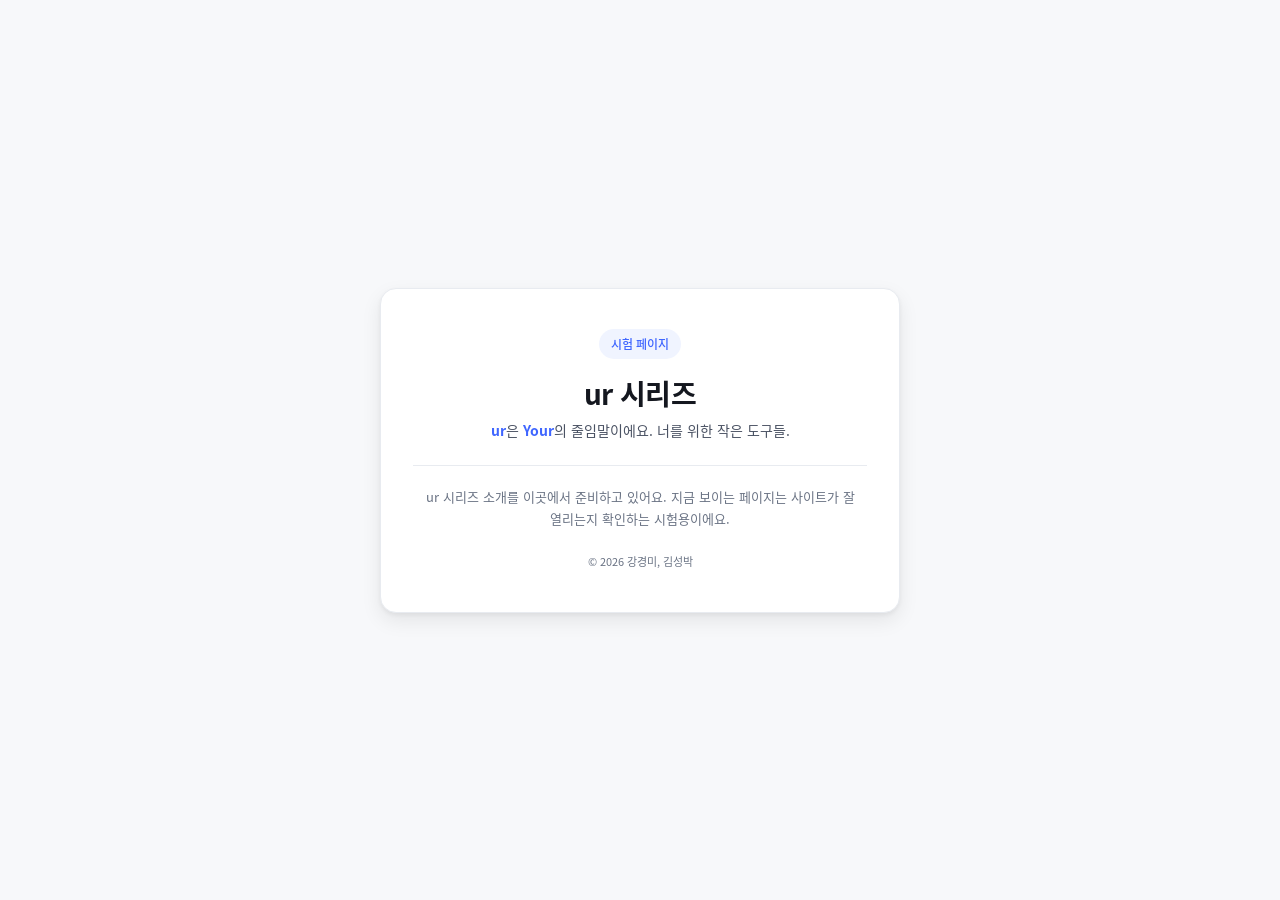
==== index.html @ 3ccf32d2 "시험용 첫 화면: ur 시리즈 소개 준비 중(noindex), ur-design 0.4.3 web 복사" ====
<!doctype html>
<html lang="ko">
<head>
<meta charset="utf-8">
<meta name="viewport" content="width=device-width, initial-scale=1, viewport-fit=cover">
<title>ur 시리즈 — 시험 페이지</title>
<meta name="description" content="ur 시리즈 소개 사이트를 준비하고 있어요. 지금은 시험용 페이지예요.">
<!-- 시험용: 정식 소개 페이지가 생기기 전까지 검색에 내보내지 않는다 -->
<meta name="robots" content="noindex">
<link rel="stylesheet" href="ur-design/ur-tokens.css">
<style>
  * { box-sizing: border-box; }
  body {
    margin: 0;
    min-height: 100vh;
    display: grid;
    place-items: center;
    padding: var(--ur-space-24);
    background: var(--ur-bg-app);
    color: var(--ur-text-primary);
    font-family: var(--ur-font-sans);
    font-size: var(--ur-text-body-size);
    line-height: var(--ur-text-body-line);
    word-break: keep-all;
  }
  main {
    width: 100%;
    max-width: 520px;
    padding: var(--ur-space-40) var(--ur-space-32);
    border-radius: var(--ur-radius-xl);
    background: var(--ur-bg-surface);
    border: 1px solid var(--ur-border-subtle);
    box-shadow: var(--ur-shadow-md);
    text-align: center;
  }
  .badge {
    display: inline-block;
    padding: var(--ur-space-4) var(--ur-space-12);
    border-radius: var(--ur-radius-full);
    background: var(--ur-accent-subtle);
    color: var(--ur-accent-default);
    font-size: var(--ur-text-label-size);
    font-weight: var(--ur-text-label-weight);
  }
  h1 {
    margin: var(--ur-space-16) 0 var(--ur-space-8);
    font-size: var(--ur-text-display-size);
    line-height: var(--ur-text-display-line);
    font-weight: var(--ur-text-display-weight);
    letter-spacing: var(--ur-text-display-tracking);
  }
  .meaning { margin: 0; color: var(--ur-text-secondary); }
  .meaning b { color: var(--ur-accent-default); }
  .note {
    margin: var(--ur-space-24) 0 0;
    padding-top: var(--ur-space-20);
    border-top: 1px solid var(--ur-border-subtle);
    color: var(--ur-text-tertiary);
    font-size: var(--ur-text-body-sm-size);
  }
  footer { margin-top: var(--ur-space-20); color: var(--ur-text-tertiary); font-size: var(--ur-text-caption-size); }
</style>
</head>
<body>
<main>
  <span class="badge">시험 페이지</span>
  <h1>ur 시리즈</h1>
  <p class="meaning"><b>ur</b>은 <b>Your</b>의 줄임말이에요. 너를 위한 작은 도구들.</p>
  <p class="note">ur 시리즈 소개를 이곳에서 준비하고 있어요. 지금 보이는 페이지는 사이트가 잘 열리는지 확인하는 시험용이에요.</p>
  <footer>© 2026 강경미, 김성박</footer>
</main>
</body>
</html>
---- ur-design/ur-tokens.css ----
/* ur-design 0.4.3 — 자동 생성 파일. 직접 고치지 말고 tokens/tokens.json을 고친 뒤 npm run build. */
@font-face { font-family: "Noto Sans KR"; font-weight: 400; font-display: swap; src: url("Fonts/NotoSansKR-Regular.otf") format("opentype"); }
@font-face { font-family: "Noto Sans KR"; font-weight: 500; font-display: swap; src: url("Fonts/NotoSansKR-Medium.otf") format("opentype"); }
@font-face { font-family: "Noto Sans KR"; font-weight: 700; font-display: swap; src: url("Fonts/NotoSansKR-Bold.otf") format("opentype"); }

:root {
  color-scheme: light;
  --ur-color-neutral-0: #FFFFFF;
  --ur-color-neutral-25: #FCFCFD;
  --ur-color-neutral-50: #F7F8FA;
  --ur-color-neutral-100: #F0F2F6;
  --ur-color-neutral-150: #E8EBF0;
  --ur-color-neutral-200: #DDE1E8;
  --ur-color-neutral-300: #C6CCD6;
  --ur-color-neutral-400: #98A1B0;
  --ur-color-neutral-500: #6A7384;
  --ur-color-neutral-600: #4A5263;
  --ur-color-neutral-700: #343A48;
  --ur-color-neutral-800: #222733;
  --ur-color-neutral-850: #1A1E28;
  --ur-color-neutral-900: #14171F;
  --ur-color-neutral-950: #0C0E13;
  --ur-color-brand-50: #F0F4FF;
  --ur-color-brand-100: #E0E8FF;
  --ur-color-brand-200: #C3D2FF;
  --ur-color-brand-300: #99B1FF;
  --ur-color-brand-400: #6A8BFF;
  --ur-color-brand-500: #3F66FF;
  --ur-color-brand-600: #2B4FEB;
  --ur-color-brand-700: #213EC4;
  --ur-color-brand-800: #1F359B;
  --ur-color-brand-900: #1D2F78;
  --ur-color-green-50: #ECFDF3;
  --ur-color-green-300: #6EE7A0;
  --ur-color-green-500: #16A34A;
  --ur-color-green-600: #15803D;
  --ur-color-amber-50: #FFF8EB;
  --ur-color-amber-300: #FCD172;
  --ur-color-amber-500: #F59E0B;
  --ur-color-amber-600: #D97706;
  --ur-color-red-50: #FEF2F2;
  --ur-color-red-300: #FCA5A5;
  --ur-color-red-500: #EF4444;
  --ur-color-red-600: #DC2626;
  --ur-color-teal-50: #F0FDFA;
  --ur-color-teal-300: #5EEAD4;
  --ur-color-teal-500: #14B8A6;
  --ur-color-teal-600: #0D9488;
  --ur-annotation-red: #FF3B30;
  --ur-annotation-orange: #FF9500;
  --ur-annotation-yellow: #FFD60A;
  --ur-annotation-green: #30D158;
  --ur-annotation-blue: #0A84FF;
  --ur-annotation-purple: #BF5AF2;
  --ur-annotation-pink: #FF2D55;
  --ur-annotation-black: #1C1C1E;
  --ur-annotation-white: #FFFFFF;
  --ur-overlay-scrim: rgba(12, 14, 19, 0.549);
  --ur-overlay-selection: #3F66FF;
  --ur-overlay-crosshair: rgba(106, 139, 255, 0.702);
  --ur-overlay-chip-bg: rgba(12, 14, 19, 0.902);
  --ur-overlay-chip-fg: #FFFFFF;
  --ur-overlay-chip-muted: rgba(198, 204, 214, 0.702);
  --ur-overlay-handle-fill: #FFFFFF;
  --ur-overlay-handle-stroke: #3F66FF;
  --ur-bg-app: #F7F8FA;
  --ur-bg-surface: #FFFFFF;
  --ur-bg-subtle: #F0F2F6;
  --ur-bg-muted: #E8EBF0;
  --ur-bg-canvas: #E8EBF0;
  --ur-bg-elevated: #FFFFFF;
  --ur-bg-inverse: #14171F;
  --ur-border-subtle: #E8EBF0;
  --ur-border-default: #DDE1E8;
  --ur-border-strong: #C6CCD6;
  --ur-text-primary: #14171F;
  --ur-text-secondary: #4A5263;
  --ur-text-tertiary: #6A7384;
  --ur-text-disabled: #98A1B0;
  --ur-text-inverse: #FFFFFF;
  --ur-text-on-accent: #FFFFFF;
  --ur-text-link: #2B4FEB;
  --ur-accent-default: #3F66FF;
  --ur-accent-hover: #2B4FEB;
  --ur-accent-pressed: #213EC4;
  --ur-accent-subtle: #F0F4FF;
  --ur-accent-subtle-hover: #E0E8FF;
  --ur-accent-fg: #213EC4;
  --ur-control-hover: rgba(20, 23, 31, 0.039);
  --ur-control-pressed: rgba(20, 23, 31, 0.078);
  --ur-focus-ring: #2B4FEB;
  --ur-success-default: #15803D;
  --ur-success-subtle: #ECFDF3;
  --ur-warning-default: #D97706;
  --ur-warning-subtle: #FFF8EB;
  --ur-danger-default: #DC2626;
  --ur-danger-hover: #B91C1C;
  --ur-danger-subtle: #FEF2F2;
  --ur-launcher-bg: rgba(247, 248, 250, 0.851);
  --ur-launcher-border: rgba(20, 23, 31, 0.122);
  --ur-launcher-border-opaque: #DDE1E8;
  --ur-launcher-highlight: rgba(255, 255, 255, 0.502);
  --ur-launcher-card-bg: rgba(255, 255, 255, 0.549);
  --ur-launcher-kbd-bg: rgba(255, 255, 255, 0.702);
  --ur-popover-border: #DDE1E8;
  --ur-success-border: rgba(21, 128, 61, 0.6);
  --ur-selection-fill: rgba(20, 23, 31, 0.078);
  --ur-selection-fill-strong: rgba(20, 23, 31, 0.122);
  --ur-selection-bar: #3F66FF;
  --ur-success-fg: #15803D;
  --ur-warning-fg: #B45309;
  --ur-danger-fg: #B91C1C;
  --ur-danger-solid: #DC2626;
  --ur-danger-solid-hover: #B91C1C;
  --ur-titlebar-bg: #F0F2F6;
  --ur-titlebar-symbol: #4A5263;
  --ur-titlebar-tab-hover: rgba(20, 23, 31, 0.039);
  --ur-cover-edge: rgba(12, 14, 19, 0.078);
  --ur-cover-placeholder: #E8EBF0;
  --ur-scrim: rgba(12, 14, 19, 0.322);
  --ur-annotation-highlight-yellow: rgba(255, 214, 10, 0.349);
  --ur-annotation-highlight-green: rgba(48, 209, 88, 0.349);
  --ur-annotation-highlight-blue: rgba(10, 132, 255, 0.349);
  --ur-annotation-highlight-pink: rgba(255, 45, 85, 0.349);
  --ur-annotation-highlight-purple: rgba(191, 90, 242, 0.349);
  --ur-shadow-popover: 0 4px 10px rgba(12,14,19,0.06), 0 20px 48px rgba(12,14,19,0.16);
  --ur-shadow-cover: 0 1px 2px rgba(12,14,19,0.12), 0 2px 8px rgba(12,14,19,0.10);
  --ur-shadow-cover-hover: 0 1px 2px rgba(12,14,19,0.10), 0 6px 16px rgba(12,14,19,0.18);

  --ur-font-sans: "Noto Sans KR", "Segoe UI Variable Text", "Segoe UI", "Apple SD Gothic Neo", system-ui, sans-serif;
  --ur-font-mono: "Cascadia Mono", "SF Mono", Consolas, monospace;
  --ur-text-display-size: 28px;
  --ur-text-display-line: 36px;
  --ur-text-display-weight: 700;
  --ur-text-display-tracking: -0.02em;
  --ur-text-title-size: 20px;
  --ur-text-title-line: 28px;
  --ur-text-title-weight: 700;
  --ur-text-title-tracking: -0.015em;
  --ur-text-title-sm-size: 16px;
  --ur-text-title-sm-line: 24px;
  --ur-text-title-sm-weight: 500;
  --ur-text-title-sm-tracking: -0.01em;
  --ur-text-body-size: 14px;
  --ur-text-body-line: 22px;
  --ur-text-body-weight: 400;
  --ur-text-body-tracking: -0.005em;
  --ur-text-body-strong-size: 14px;
  --ur-text-body-strong-line: 22px;
  --ur-text-body-strong-weight: 500;
  --ur-text-body-strong-tracking: -0.005em;
  --ur-text-body-sm-size: 13px;
  --ur-text-body-sm-line: 20px;
  --ur-text-body-sm-weight: 400;
  --ur-text-body-sm-tracking: 0em;
  --ur-text-label-size: 12px;
  --ur-text-label-line: 16px;
  --ur-text-label-weight: 500;
  --ur-text-label-tracking: 0em;
  --ur-text-caption-size: 11px;
  --ur-text-caption-line: 16px;
  --ur-text-caption-weight: 400;
  --ur-text-caption-tracking: 0.01em;
  --ur-text-search-lg-size: 20px;
  --ur-text-search-lg-line: 28px;
  --ur-text-search-lg-weight: 400;
  --ur-text-search-lg-tracking: -0.015em;
  --ur-space-0: 0px;
  --ur-space-2: 2px;
  --ur-space-4: 4px;
  --ur-space-6: 6px;
  --ur-space-8: 8px;
  --ur-space-12: 12px;
  --ur-space-16: 16px;
  --ur-space-20: 20px;
  --ur-space-24: 24px;
  --ur-space-32: 32px;
  --ur-space-40: 40px;
  --ur-space-48: 48px;
  --ur-space-64: 64px;
  --ur-radius-xs: 4px;
  --ur-radius-sm: 6px;
  --ur-radius-md: 8px;
  --ur-radius-lg: 12px;
  --ur-radius-xl: 16px;
  --ur-radius-full: 9999px;
  --ur-radius-cover: 4px;
  --ur-size-control-sm: 28px;
  --ur-size-control-md: 32px;
  --ur-size-control-lg: 40px;
  --ur-size-icon-sm: 16px;
  --ur-size-icon-md: 20px;
  --ur-size-icon-lg: 24px;
  --ur-size-icon-tile-inner: 16px;
  --ur-size-icon-stroke: 2;
  --ur-size-row-list: 40px;
  --ur-size-row-list-tall: 56px;
  --ur-size-selection-bar-width: 2px;
  --ur-size-selection-bar-height: 20px;
  --ur-size-titlebar: 40px;
  --ur-size-toolbar: 40px;
  --ur-size-statusbar: 24px;
  --ur-size-tab-height: 34px;
  --ur-size-tab-min-width: 120px;
  --ur-size-tab-max-width: 220px;
  --ur-size-panel-side: 280px;
  --ur-size-panel-inspector: 320px;
  --ur-size-row-table: 36px;
  --ur-size-row-tree: 32px;
  --ur-size-media-bar: 44px;
  --ur-size-split-handle: 4px;
  --ur-shadow-sm: 0 1px 2px rgba(12,14,19,0.06), 0 1px 3px rgba(12,14,19,0.08);
  --ur-shadow-md: 0 2px 4px rgba(12,14,19,0.05), 0 8px 20px rgba(12,14,19,0.08);
  --ur-shadow-lg: 0 4px 10px rgba(12,14,19,0.06), 0 20px 48px rgba(12,14,19,0.16);
  --ur-duration-fast: 120ms;
  --ur-duration-normal: 180ms;
  --ur-duration-slow: 280ms;
  --ur-delay-tooltip: 450ms;
  --ur-delay-reveal: 1000ms;
  --ur-easing-standard: cubic-bezier(0.2, 0, 0, 1);
  --ur-easing-emphasized: cubic-bezier(0.3, 0, 0, 1);
}

[data-theme="dark"] {
  color-scheme: dark;
  --ur-bg-app: #0C0E13;
  --ur-bg-surface: #14171F;
  --ur-bg-subtle: #1A1E28;
  --ur-bg-muted: #222733;
  --ur-bg-canvas: #08090D;
  --ur-bg-elevated: #1A1E28;
  --ur-bg-inverse: #F7F8FA;
  --ur-border-subtle: #1F2430;
  --ur-border-default: #2A303D;
  --ur-border-strong: #3A4150;
  --ur-text-primary: #F0F2F6;
  --ur-text-secondary: #A7AFBE;
  --ur-text-tertiary: #7D8698;
  --ur-text-disabled: #525A6A;
  --ur-text-inverse: #14171F;
  --ur-text-on-accent: #FFFFFF;
  --ur-text-link: #99B1FF;
  --ur-accent-default: #3F66FF;
  --ur-accent-hover: #6A8BFF;
  --ur-accent-pressed: #2B4FEB;
  --ur-accent-subtle: rgba(63, 102, 255, 0.161);
  --ur-accent-subtle-hover: rgba(63, 102, 255, 0.239);
  --ur-accent-fg: #99B1FF;
  --ur-control-hover: rgba(255, 255, 255, 0.059);
  --ur-control-pressed: rgba(255, 255, 255, 0.102);
  --ur-focus-ring: #99B1FF;
  --ur-success-default: #6EE7A0;
  --ur-success-subtle: rgba(22, 163, 74, 0.122);
  --ur-warning-default: #FCD172;
  --ur-warning-subtle: rgba(245, 158, 11, 0.122);
  --ur-danger-default: #FCA5A5;
  --ur-danger-hover: #FECACA;
  --ur-danger-subtle: rgba(239, 68, 68, 0.122);
  --ur-launcher-bg: rgba(20, 23, 31, 0.78);
  --ur-launcher-border: rgba(255, 255, 255, 0.141);
  --ur-launcher-border-opaque: #3A4150;
  --ur-launcher-highlight: rgba(255, 255, 255, 0.078);
  --ur-launcher-card-bg: rgba(255, 255, 255, 0.078);
  --ur-launcher-kbd-bg: rgba(255, 255, 255, 0.122);
  --ur-popover-border: #3A4150;
  --ur-success-border: rgba(110, 231, 160, 0.6);
  --ur-selection-fill: rgba(255, 255, 255, 0.102);
  --ur-selection-fill-strong: rgba(255, 255, 255, 0.18);
  --ur-selection-bar: #3F66FF;
  --ur-success-fg: #6EE7A0;
  --ur-warning-fg: #FCD172;
  --ur-danger-fg: #FCA5A5;
  --ur-danger-solid: #DC2626;
  --ur-danger-solid-hover: #B91C1C;
  --ur-titlebar-bg: #0C0E13;
  --ur-titlebar-symbol: #A7AFBE;
  --ur-titlebar-tab-hover: rgba(255, 255, 255, 0.031);
  --ur-cover-edge: rgba(255, 255, 255, 0.059);
  --ur-cover-placeholder: #222733;
  --ur-scrim: rgba(0, 0, 0, 0.549);
  --ur-annotation-highlight-yellow: rgba(255, 214, 10, 0.251);
  --ur-annotation-highlight-green: rgba(48, 209, 88, 0.251);
  --ur-annotation-highlight-blue: rgba(10, 132, 255, 0.251);
  --ur-annotation-highlight-pink: rgba(255, 45, 85, 0.251);
  --ur-annotation-highlight-purple: rgba(191, 90, 242, 0.251);
  --ur-shadow-popover: 0 0 0 1px rgba(0,0,0,0.35), 0 8px 24px rgba(0,0,0,0.45);
  --ur-shadow-cover: 0 0 0 1px rgba(255,255,255,0.06), 0 2px 8px rgba(0,0,0,0.5);
  --ur-shadow-cover-hover: 0 0 0 1px rgba(255,255,255,0.08), 0 8px 20px rgba(0,0,0,0.6);
}

@media (prefers-color-scheme: dark) {
  :root:not([data-theme="light"]) {
    color-scheme: dark;
    --ur-bg-app: #0C0E13;
    --ur-bg-surface: #14171F;
    --ur-bg-subtle: #1A1E28;
    --ur-bg-muted: #222733;
    --ur-bg-canvas: #08090D;
    --ur-bg-elevated: #1A1E28;
    --ur-bg-inverse: #F7F8FA;
    --ur-border-subtle: #1F2430;
    --ur-border-default: #2A303D;
    --ur-border-strong: #3A4150;
    --ur-text-primary: #F0F2F6;
    --ur-text-secondary: #A7AFBE;
    --ur-text-tertiary: #7D8698;
    --ur-text-disabled: #525A6A;
    --ur-text-inverse: #14171F;
    --ur-text-on-accent: #FFFFFF;
    --ur-text-link: #99B1FF;
    --ur-accent-default: #3F66FF;
    --ur-accent-hover: #6A8BFF;
    --ur-accent-pressed: #2B4FEB;
    --ur-accent-subtle: rgba(63, 102, 255, 0.161);
    --ur-accent-subtle-hover: rgba(63, 102, 255, 0.239);
    --ur-accent-fg: #99B1FF;
    --ur-control-hover: rgba(255, 255, 255, 0.059);
    --ur-control-pressed: rgba(255, 255, 255, 0.102);
    --ur-focus-ring: #99B1FF;
    --ur-success-default: #6EE7A0;
    --ur-success-subtle: rgba(22, 163, 74, 0.122);
    --ur-warning-default: #FCD172;
    --ur-warning-subtle: rgba(245, 158, 11, 0.122);
    --ur-danger-default: #FCA5A5;
    --ur-danger-hover: #FECACA;
    --ur-danger-subtle: rgba(239, 68, 68, 0.122);
    --ur-launcher-bg: rgba(20, 23, 31, 0.78);
    --ur-launcher-border: rgba(255, 255, 255, 0.141);
    --ur-launcher-border-opaque: #3A4150;
    --ur-launcher-highlight: rgba(255, 255, 255, 0.078);
    --ur-launcher-card-bg: rgba(255, 255, 255, 0.078);
    --ur-launcher-kbd-bg: rgba(255, 255, 255, 0.122);
    --ur-popover-border: #3A4150;
    --ur-success-border: rgba(110, 231, 160, 0.6);
    --ur-selection-fill: rgba(255, 255, 255, 0.102);
    --ur-selection-fill-strong: rgba(255, 255, 255, 0.18);
    --ur-selection-bar: #3F66FF;
    --ur-success-fg: #6EE7A0;
    --ur-warning-fg: #FCD172;
    --ur-danger-fg: #FCA5A5;
    --ur-danger-solid: #DC2626;
    --ur-danger-solid-hover: #B91C1C;
    --ur-titlebar-bg: #0C0E13;
    --ur-titlebar-symbol: #A7AFBE;
    --ur-titlebar-tab-hover: rgba(255, 255, 255, 0.031);
    --ur-cover-edge: rgba(255, 255, 255, 0.059);
    --ur-cover-placeholder: #222733;
    --ur-scrim: rgba(0, 0, 0, 0.549);
    --ur-annotation-highlight-yellow: rgba(255, 214, 10, 0.251);
    --ur-annotation-highlight-green: rgba(48, 209, 88, 0.251);
    --ur-annotation-highlight-blue: rgba(10, 132, 255, 0.251);
    --ur-annotation-highlight-pink: rgba(255, 45, 85, 0.251);
    --ur-annotation-highlight-purple: rgba(191, 90, 242, 0.251);
    --ur-shadow-popover: 0 0 0 1px rgba(0,0,0,0.35), 0 8px 24px rgba(0,0,0,0.45);
    --ur-shadow-cover: 0 0 0 1px rgba(255,255,255,0.06), 0 2px 8px rgba(0,0,0,0.5);
    --ur-shadow-cover-hover: 0 0 0 1px rgba(255,255,255,0.08), 0 8px 20px rgba(0,0,0,0.6);
  }
}
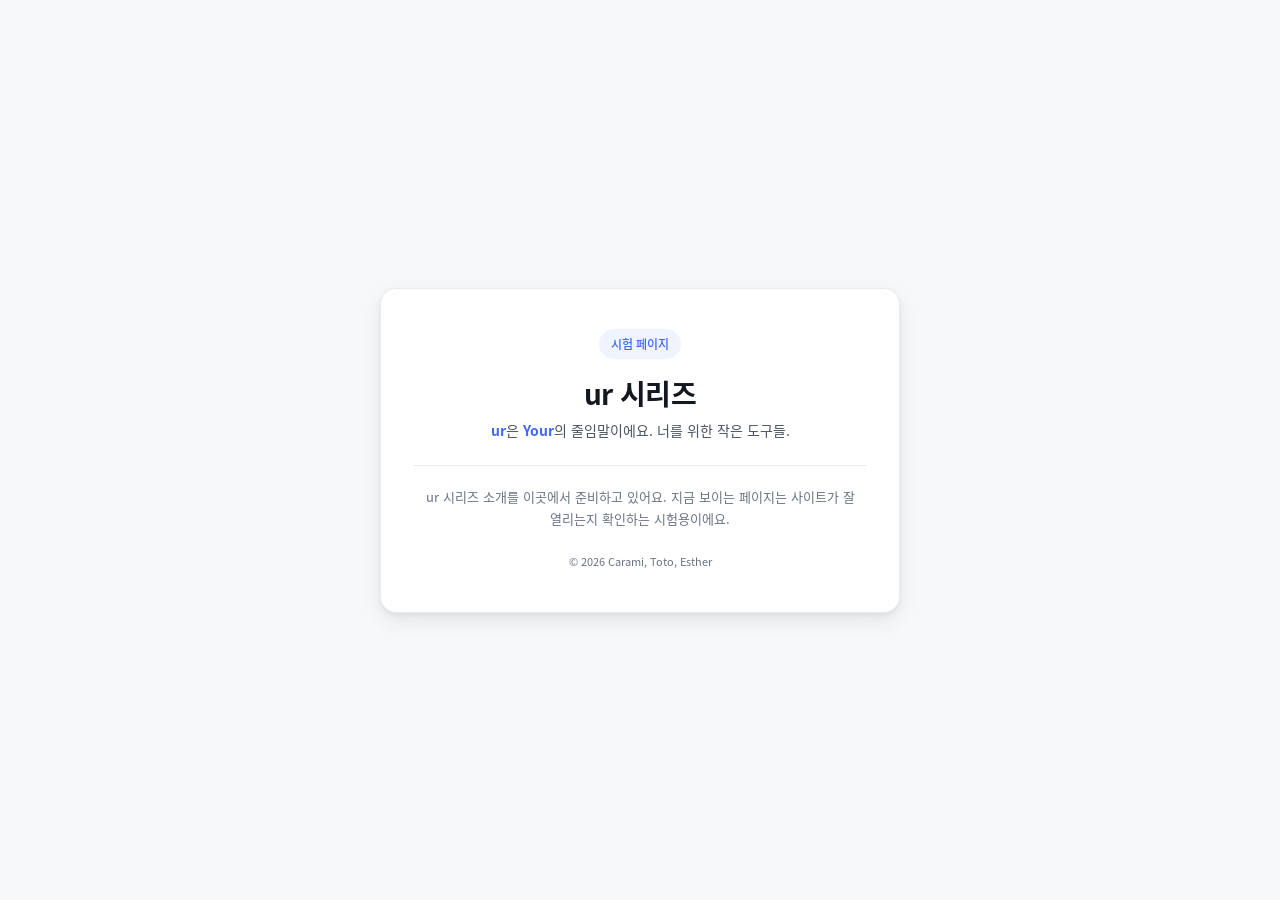
==== commit 8e4d6746: "만든 사람 표시를 Carami, Toto, Esther로(실명 노출 안 함)" ====
--- a/index.html
+++ b/index.html
@@ -67,7 +67,7 @@
   <h1>ur 시리즈</h1>
   <p class="meaning"><b>ur</b>은 <b>Your</b>의 줄임말이에요. 너를 위한 작은 도구들.</p>
   <p class="note">ur 시리즈 소개를 이곳에서 준비하고 있어요. 지금 보이는 페이지는 사이트가 잘 열리는지 확인하는 시험용이에요.</p>
-  <footer>© 2026 강경미, 김성박</footer>
+  <footer>© 2026 Carami, Toto, Esther</footer>
 </main>
 </body>
 </html>
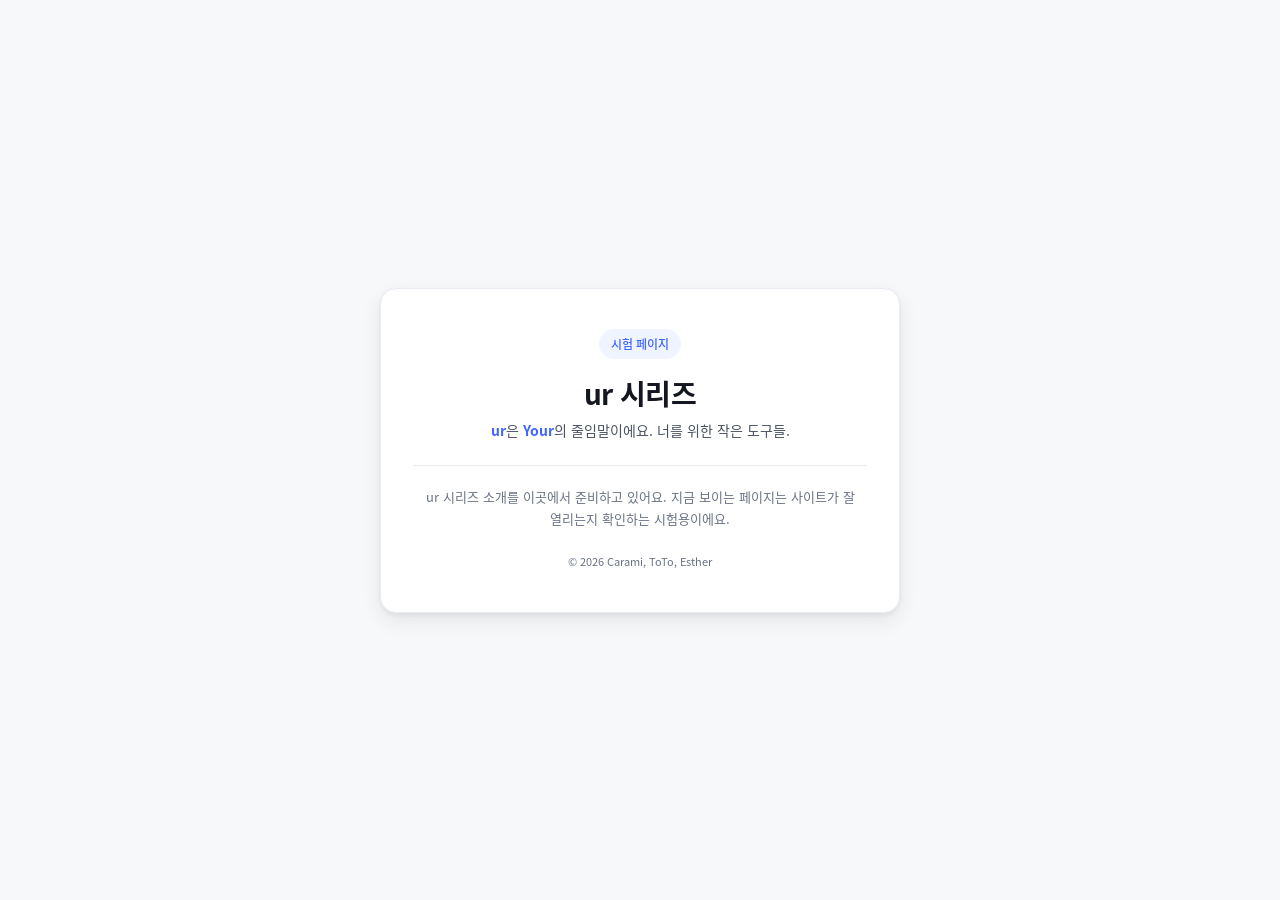
==== commit 24b3e8ec: "만든 사람 표시를 Carami, ToTo, Esther로" ====
--- a/index.html
+++ b/index.html
@@ -67,7 +67,7 @@
   <h1>ur 시리즈</h1>
   <p class="meaning"><b>ur</b>은 <b>Your</b>의 줄임말이에요. 너를 위한 작은 도구들.</p>
   <p class="note">ur 시리즈 소개를 이곳에서 준비하고 있어요. 지금 보이는 페이지는 사이트가 잘 열리는지 확인하는 시험용이에요.</p>
-  <footer>© 2026 Carami, Toto, Esther</footer>
+  <footer>© 2026 Carami, ToTo, Esther</footer>
 </main>
 </body>
 </html>
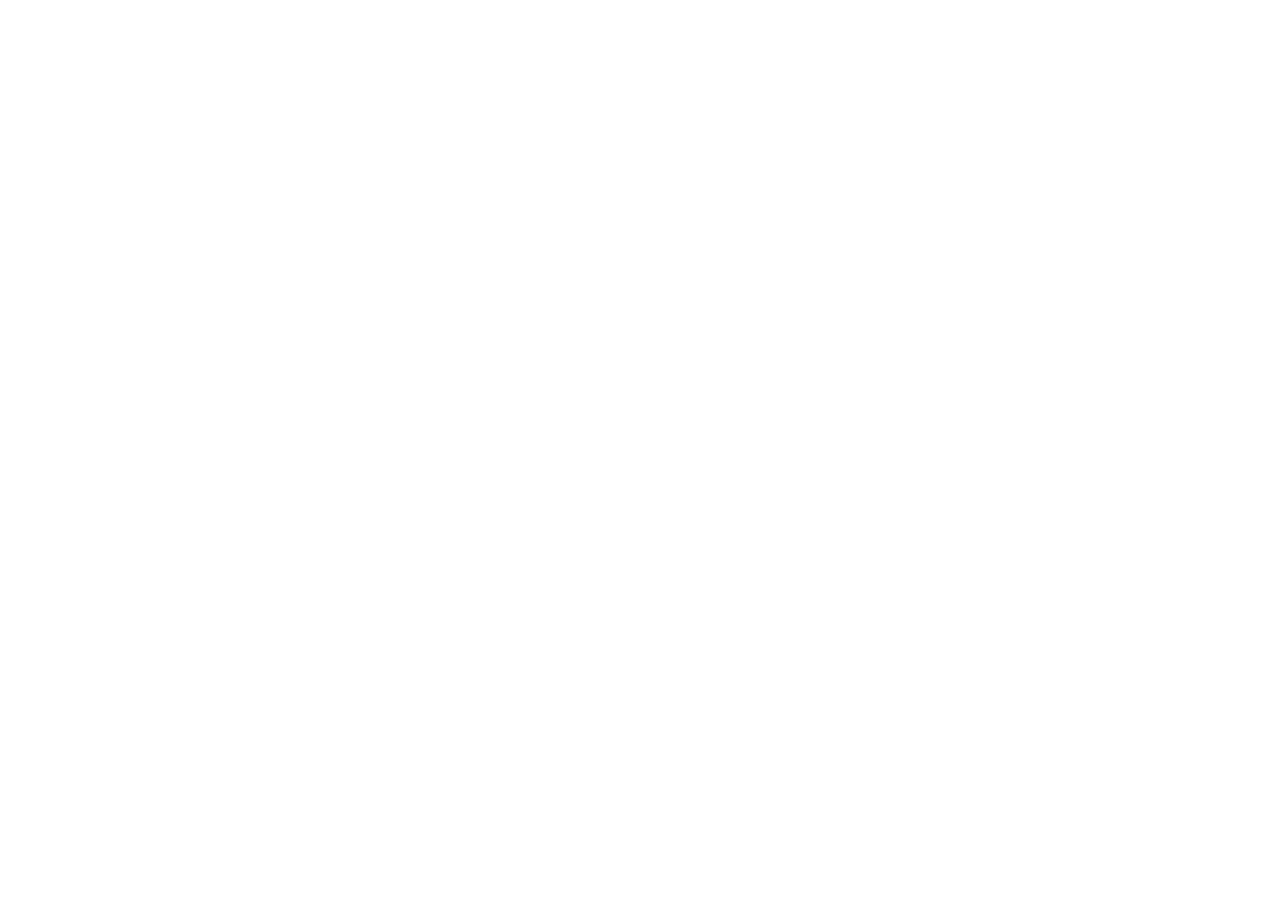
==== commit a73b537d: "첫 화면을 urai.kr/apps로 넘기는 페이지로 바꿈(이 사이트는 따로 운영하지 않음)" ====
--- a/index.html
+++ b/index.html
@@ -3,10 +3,13 @@
 <head>
 <meta charset="utf-8">
 <meta name="viewport" content="width=device-width, initial-scale=1, viewport-fit=cover">
-<title>ur 시리즈 — 시험 페이지</title>
-<meta name="description" content="ur 시리즈 소개 사이트를 준비하고 있어요. 지금은 시험용 페이지예요.">
-<!-- 시험용: 정식 소개 페이지가 생기기 전까지 검색에 내보내지 않는다 -->
+<title>ur 시리즈 — UrAI</title>
+<meta name="description" content="ur 시리즈 소개와 내려받기는 UrAI 사이트(urai.kr)에서 볼 수 있어요.">
+<!-- 이 사이트는 따로 운영하지 않는다(소유자 2026-11-15). 들어오면 urai.kr/apps 로 넘긴다. -->
 <meta name="robots" content="noindex">
+<link rel="canonical" href="https://urai.kr/apps">
+<meta http-equiv="refresh" content="0; url=https://urai.kr/apps">
+<script>location.replace("https://urai.kr/apps");</script>
 <link rel="stylesheet" href="ur-design/ur-tokens.css">
 <style>
   * { box-sizing: border-box; }
@@ -23,51 +26,10 @@
     line-height: var(--ur-text-body-line);
     word-break: keep-all;
   }
-  main {
-    width: 100%;
-    max-width: 520px;
-    padding: var(--ur-space-40) var(--ur-space-32);
-    border-radius: var(--ur-radius-xl);
-    background: var(--ur-bg-surface);
-    border: 1px solid var(--ur-border-subtle);
-    box-shadow: var(--ur-shadow-md);
-    text-align: center;
-  }
-  .badge {
-    display: inline-block;
-    padding: var(--ur-space-4) var(--ur-space-12);
-    border-radius: var(--ur-radius-full);
-    background: var(--ur-accent-subtle);
-    color: var(--ur-accent-default);
-    font-size: var(--ur-text-label-size);
-    font-weight: var(--ur-text-label-weight);
-  }
-  h1 {
-    margin: var(--ur-space-16) 0 var(--ur-space-8);
-    font-size: var(--ur-text-display-size);
-    line-height: var(--ur-text-display-line);
-    font-weight: var(--ur-text-display-weight);
-    letter-spacing: var(--ur-text-display-tracking);
-  }
-  .meaning { margin: 0; color: var(--ur-text-secondary); }
-  .meaning b { color: var(--ur-accent-default); }
-  .note {
-    margin: var(--ur-space-24) 0 0;
-    padding-top: var(--ur-space-20);
-    border-top: 1px solid var(--ur-border-subtle);
-    color: var(--ur-text-tertiary);
-    font-size: var(--ur-text-body-sm-size);
-  }
-  footer { margin-top: var(--ur-space-20); color: var(--ur-text-tertiary); font-size: var(--ur-text-caption-size); }
+  a { color: var(--ur-accent-fg); font-weight: 700; }
 </style>
 </head>
 <body>
-<main>
-  <span class="badge">시험 페이지</span>
-  <h1>ur 시리즈</h1>
-  <p class="meaning"><b>ur</b>은 <b>Your</b>의 줄임말이에요. 너를 위한 작은 도구들.</p>
-  <p class="note">ur 시리즈 소개를 이곳에서 준비하고 있어요. 지금 보이는 페이지는 사이트가 잘 열리는지 확인하는 시험용이에요.</p>
-  <footer>© 2026 Carami, ToTo, Esther</footer>
-</main>
+  <p>ur 시리즈는 <a href="https://urai.kr/apps">urai.kr</a>로 옮겼어요. 바로 넘어가지 않으면 이 링크를 눌러 주세요.</p>
 </body>
 </html>
